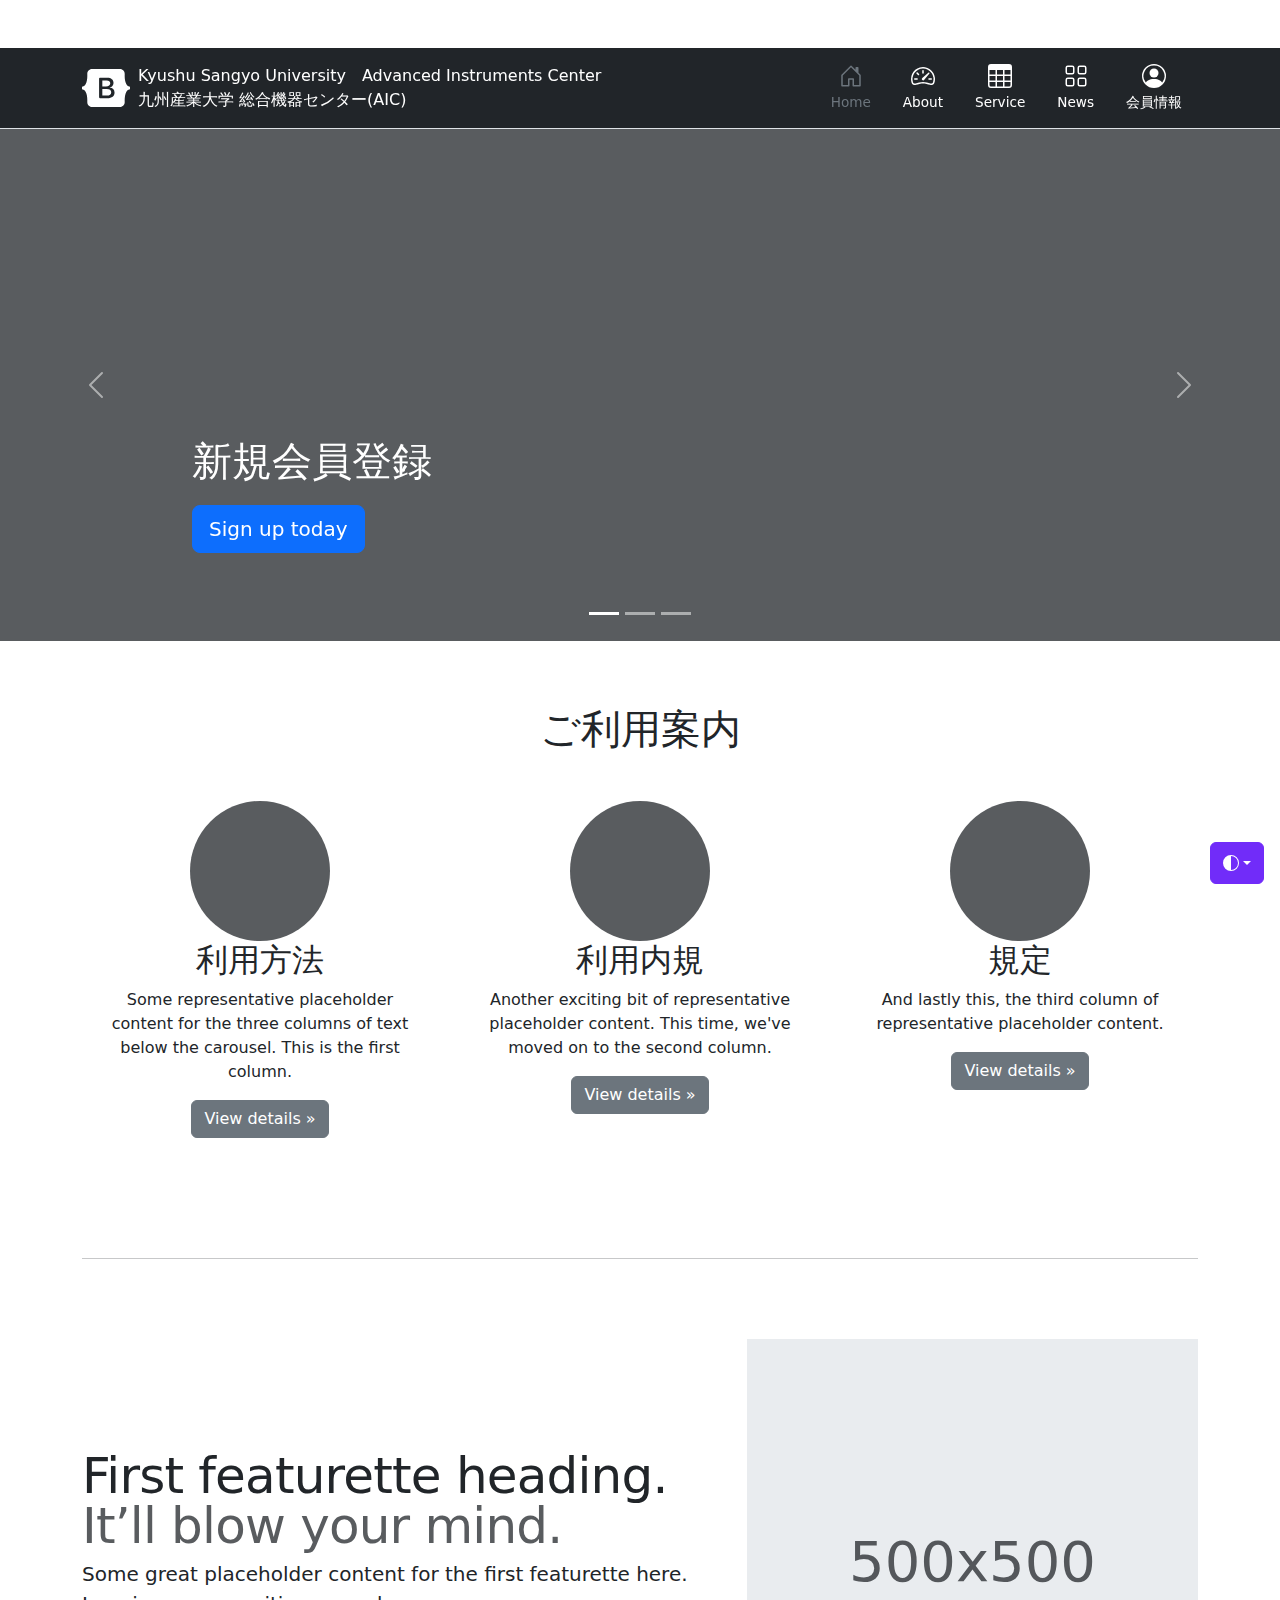
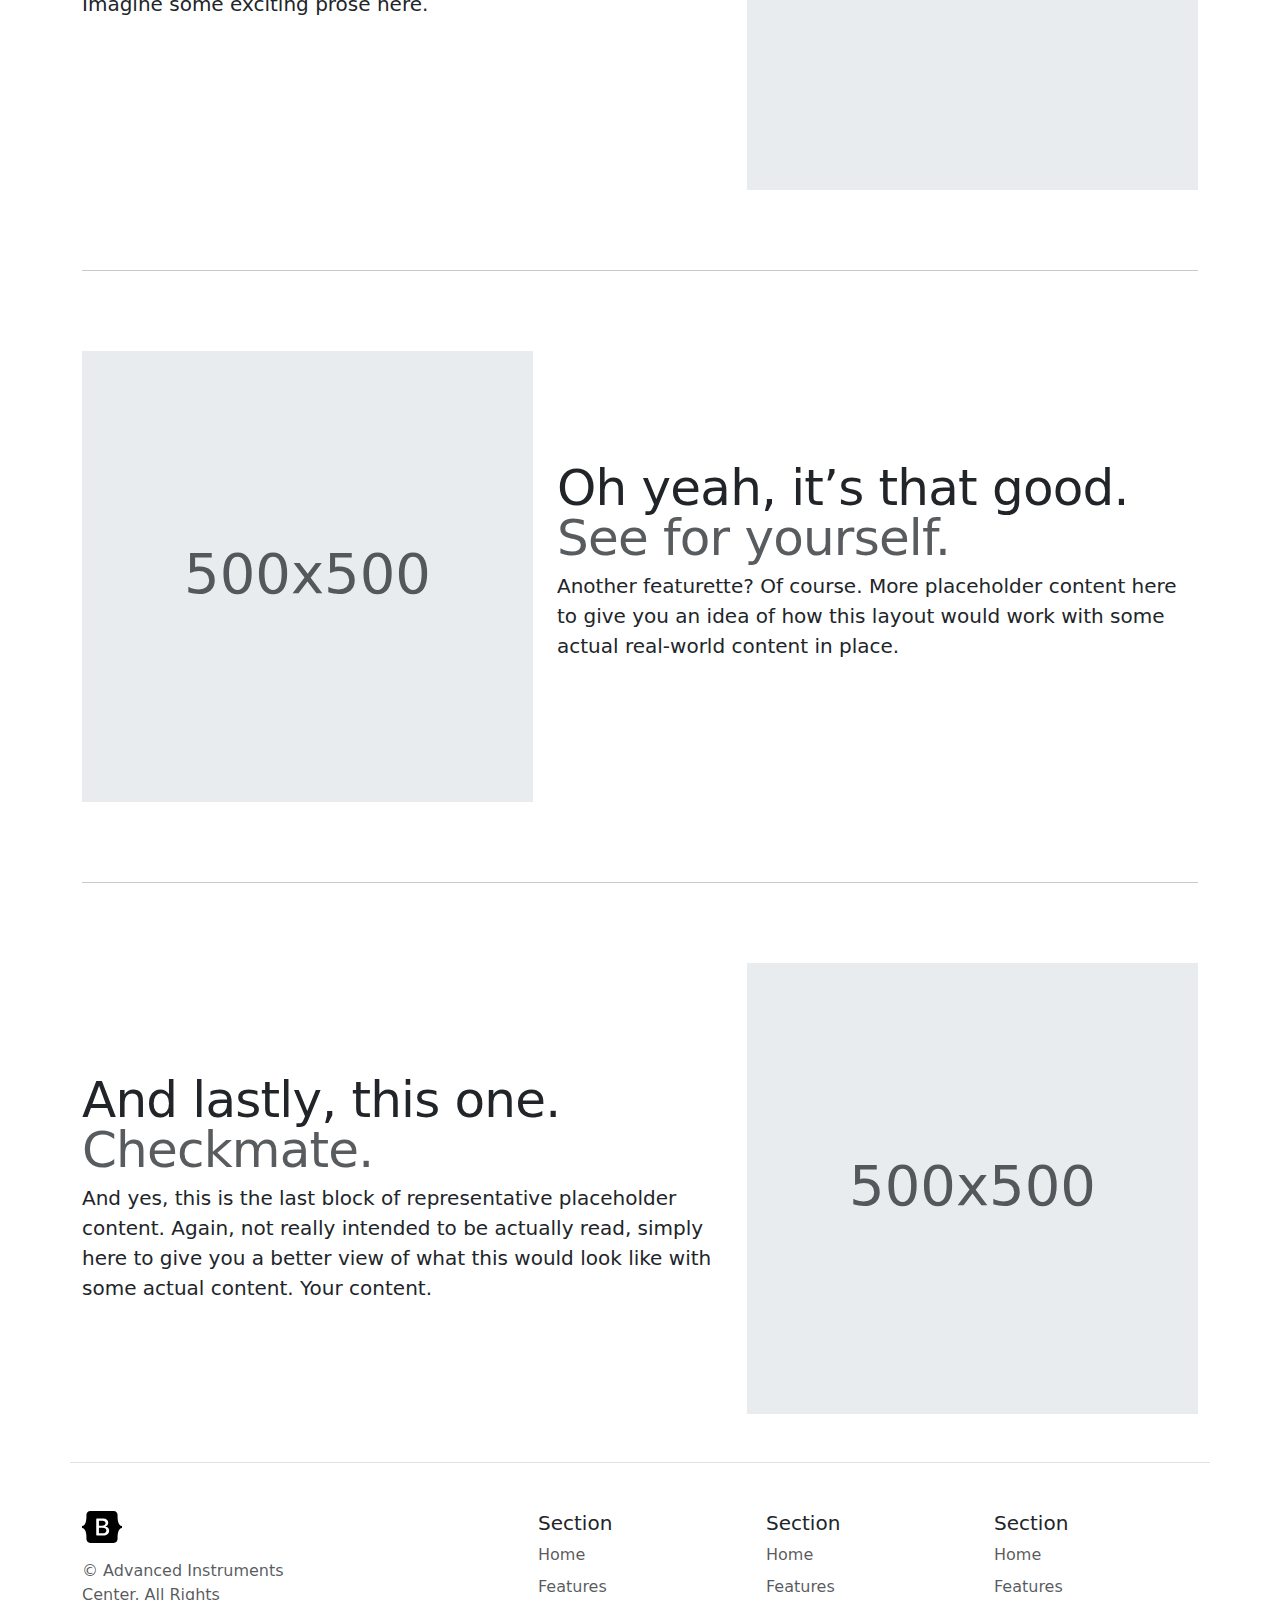
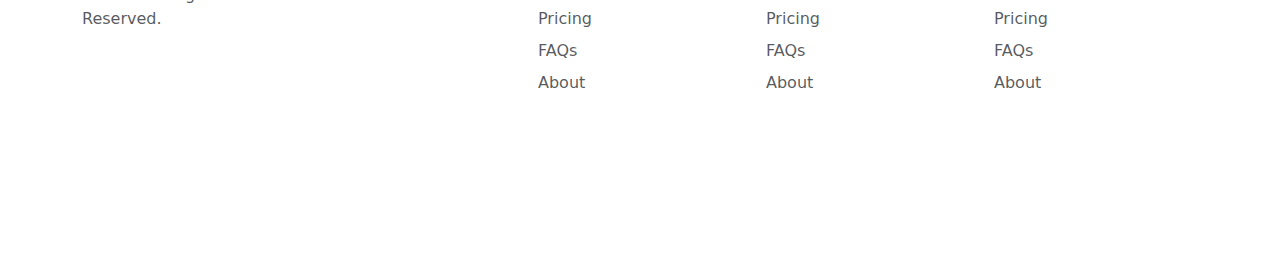
==== bootstrap-5.3.0-examples/src/index.html @ 9241e2fe "first upload" ====
<!doctype html>
<html lang="ja" data-bs-theme="auto">

<head>
  <script src="../assets/js/color-modes.js"></script>

  <meta charset="utf-8">
  <meta name="viewport" content="width=device-width, initial-scale=1">
  <meta name="description" content="">
  <meta name="author" content="Mark Otto, Jacob Thornton, and Bootstrap contributors">
  <meta name="generator" content="Hugo 0.112.5">
  <title>総合機器センター(AIC) RS v1.0</title>

  <link rel="canonical" href="https://getbootstrap.com/docs/5.3/examples/headers/">
  
  <link href="../assets/dist/css/bootstrap.min.css" rel="stylesheet">

  <style>
    .bd-placeholder-img {
      font-size: 1.125rem;
      text-anchor: middle;
      -webkit-user-select: none;
      -moz-user-select: none;
      user-select: none;
    }

    @media (min-width: 768px) {
      .bd-placeholder-img-lg {
        font-size: 3.5rem;
      }
    }

    .b-example-divider {
      width: 100%;
      height: 3rem;
      background-color: rgba(0, 0, 0, .1);
      border: solid rgba(0, 0, 0, .15);
      border-width: 1px 0;
      box-shadow: inset 0 .5em 1.5em rgba(0, 0, 0, .1), inset 0 .125em .5em rgba(0, 0, 0, .15);
    }

    .b-example-vr {
      flex-shrink: 0;
      width: 1.5rem;
      height: 100vh;
    }

    .bi {
      vertical-align: -.125em;
      fill: currentColor;
    }

    .nav-scroller {
      position: relative;
      z-index: 2;
      height: 2.75rem;
      overflow-y: hidden;
    }

    .nav-scroller .nav {
      display: flex;
      flex-wrap: nowrap;
      padding-bottom: 1rem;
      margin-top: -1px;
      overflow-x: auto;
      text-align: center;
      white-space: nowrap;
      -webkit-overflow-scrolling: touch;
    }

    .btn-bd-primary {
      --bd-violet-bg: #712cf9;
      --bd-violet-rgb: 112.520718, 44.062154, 249.437846;

      --bs-btn-font-weight: 600;
      --bs-btn-color: var(--bs-white);
      --bs-btn-bg: var(--bd-violet-bg);
      --bs-btn-border-color: var(--bd-violet-bg);
      --bs-btn-hover-color: var(--bs-white);
      --bs-btn-hover-bg: #6528e0;
      --bs-btn-hover-border-color: #6528e0;
      --bs-btn-focus-shadow-rgb: var(--bd-violet-rgb);
      --bs-btn-active-color: var(--bs-btn-hover-color);
      --bs-btn-active-bg: #5a23c8;
      --bs-btn-active-border-color: #5a23c8;
    }

    .bd-mode-toggle {
      z-index: 1500;
    }
  </style>


  <!-- Custom styles for this template -->
  <link href="headers.css" rel="stylesheet">
  <link href="carousel.css" rel="stylesheet">
</head>

<body class="d-flex flex-column h-100">
  <svg xmlns="http://www.w3.org/2000/svg" style="display: none;">
    <symbol id="check2" viewBox="0 0 16 16">
      <path
        d="M13.854 3.646a.5.5 0 0 1 0 .708l-7 7a.5.5 0 0 1-.708 0l-3.5-3.5a.5.5 0 1 1 .708-.708L6.5 10.293l6.646-6.647a.5.5 0 0 1 .708 0z" />
    </symbol>
    <symbol id="circle-half" viewBox="0 0 16 16">
      <path d="M8 15A7 7 0 1 0 8 1v14zm0 1A8 8 0 1 1 8 0a8 8 0 0 1 0 16z" />
    </symbol>
    <symbol id="moon-stars-fill" viewBox="0 0 16 16">
      <path
        d="M6 .278a.768.768 0 0 1 .08.858 7.208 7.208 0 0 0-.878 3.46c0 4.021 3.278 7.277 7.318 7.277.527 0 1.04-.055 1.533-.16a.787.787 0 0 1 .81.316.733.733 0 0 1-.031.893A8.349 8.349 0 0 1 8.344 16C3.734 16 0 12.286 0 7.71 0 4.266 2.114 1.312 5.124.06A.752.752 0 0 1 6 .278z" />
      <path
        d="M10.794 3.148a.217.217 0 0 1 .412 0l.387 1.162c.173.518.579.924 1.097 1.097l1.162.387a.217.217 0 0 1 0 .412l-1.162.387a1.734 1.734 0 0 0-1.097 1.097l-.387 1.162a.217.217 0 0 1-.412 0l-.387-1.162A1.734 1.734 0 0 0 9.31 6.593l-1.162-.387a.217.217 0 0 1 0-.412l1.162-.387a1.734 1.734 0 0 0 1.097-1.097l.387-1.162zM13.863.099a.145.145 0 0 1 .274 0l.258.774c.115.346.386.617.732.732l.774.258a.145.145 0 0 1 0 .274l-.774.258a1.156 1.156 0 0 0-.732.732l-.258.774a.145.145 0 0 1-.274 0l-.258-.774a1.156 1.156 0 0 0-.732-.732l-.774-.258a.145.145 0 0 1 0-.274l.774-.258c.346-.115.617-.386.732-.732L13.863.1z" />
    </symbol>
    <symbol id="sun-fill" viewBox="0 0 16 16">
      <path
        d="M8 12a4 4 0 1 0 0-8 4 4 0 0 0 0 8zM8 0a.5.5 0 0 1 .5.5v2a.5.5 0 0 1-1 0v-2A.5.5 0 0 1 8 0zm0 13a.5.5 0 0 1 .5.5v2a.5.5 0 0 1-1 0v-2A.5.5 0 0 1 8 13zm8-5a.5.5 0 0 1-.5.5h-2a.5.5 0 0 1 0-1h2a.5.5 0 0 1 .5.5zM3 8a.5.5 0 0 1-.5.5h-2a.5.5 0 0 1 0-1h2A.5.5 0 0 1 3 8zm10.657-5.657a.5.5 0 0 1 0 .707l-1.414 1.415a.5.5 0 1 1-.707-.708l1.414-1.414a.5.5 0 0 1 .707 0zm-9.193 9.193a.5.5 0 0 1 0 .707L3.05 13.657a.5.5 0 0 1-.707-.707l1.414-1.414a.5.5 0 0 1 .707 0zm9.193 2.121a.5.5 0 0 1-.707 0l-1.414-1.414a.5.5 0 0 1 .707-.707l1.414 1.414a.5.5 0 0 1 0 .707zM4.464 4.465a.5.5 0 0 1-.707 0L2.343 3.05a.5.5 0 1 1 .707-.707l1.414 1.414a.5.5 0 0 1 0 .708z" />
    </symbol>
  </svg>

  <div class="dropdown position-fixed bottom-0 end-0 mb-3 me-3 bd-mode-toggle">
    <button class="btn btn-bd-primary py-2 dropdown-toggle d-flex align-items-center" id="bd-theme" type="button"
      aria-expanded="false" data-bs-toggle="dropdown" aria-label="Toggle theme (auto)">
      <svg class="bi my-1 theme-icon-active" width="1em" height="1em">
        <use href="#circle-half"></use>
      </svg>
      <span class="visually-hidden" id="bd-theme-text">Toggle theme</span>
    </button>
    <ul class="dropdown-menu dropdown-menu-end shadow" aria-labelledby="bd-theme-text">
      <li>
        <button type="button" class="dropdown-item d-flex align-items-center" data-bs-theme-value="light"
          aria-pressed="false">
          <svg class="bi me-2 opacity-50 theme-icon" width="1em" height="1em">
            <use href="#sun-fill"></use>
          </svg>
          Light
          <svg class="bi ms-auto d-none" width="1em" height="1em">
            <use href="#check2"></use>
          </svg>
        </button>
      </li>
      <li>
        <button type="button" class="dropdown-item d-flex align-items-center" data-bs-theme-value="dark"
          aria-pressed="false">
          <svg class="bi me-2 opacity-50 theme-icon" width="1em" height="1em">
            <use href="#moon-stars-fill"></use>
          </svg>
          Dark
          <svg class="bi ms-auto d-none" width="1em" height="1em">
            <use href="#check2"></use>
          </svg>
        </button>
      </li>
      <li>
        <button type="button" class="dropdown-item d-flex align-items-center active" data-bs-theme-value="auto"
          aria-pressed="true">
          <svg class="bi me-2 opacity-50 theme-icon" width="1em" height="1em">
            <use href="#circle-half"></use>
          </svg>
          Auto
          <svg class="bi ms-auto d-none" width="1em" height="1em">
            <use href="#check2"></use>
          </svg>
        </button>
      </li>
    </ul>
  </div>


  <svg xmlns="http://www.w3.org/2000/svg" style="display: none;">
    <symbol id="bootstrap" viewBox="0 0 118 94">
      <title>Bootstrap</title>
      <path fill-rule="evenodd" clip-rule="evenodd"
        d="M24.509 0c-6.733 0-11.715 5.893-11.492 12.284.214 6.14-.064 14.092-2.066 20.577C8.943 39.365 5.547 43.485 0 44.014v5.972c5.547.529 8.943 4.649 10.951 11.153 2.002 6.485 2.28 14.437 2.066 20.577C12.794 88.106 17.776 94 24.51 94H93.5c6.733 0 11.714-5.893 11.491-12.284-.214-6.14.064-14.092 2.066-20.577 2.009-6.504 5.396-10.624 10.943-11.153v-5.972c-5.547-.529-8.934-4.649-10.943-11.153-2.002-6.484-2.28-14.437-2.066-20.577C105.214 5.894 100.233 0 93.5 0H24.508zM80 57.863C80 66.663 73.436 72 62.543 72H44a2 2 0 01-2-2V24a2 2 0 012-2h18.437c9.083 0 15.044 4.92 15.044 12.474 0 5.302-4.01 10.049-9.119 10.88v.277C75.317 46.394 80 51.21 80 57.863zM60.521 28.34H49.948v14.934h8.905c6.884 0 10.68-2.772 10.68-7.727 0-4.643-3.264-7.207-9.012-7.207zM49.948 49.2v16.458H60.91c7.167 0 10.964-2.876 10.964-8.281 0-5.406-3.903-8.178-11.425-8.178H49.948z">
      </path>
    </symbol>
    <symbol id="home" viewBox="0 0 16 16">
      <path
        d="M8.354 1.146a.5.5 0 0 0-.708 0l-6 6A.5.5 0 0 0 1.5 7.5v7a.5.5 0 0 0 .5.5h4.5a.5.5 0 0 0 .5-.5v-4h2v4a.5.5 0 0 0 .5.5H14a.5.5 0 0 0 .5-.5v-7a.5.5 0 0 0-.146-.354L13 5.793V2.5a.5.5 0 0 0-.5-.5h-1a.5.5 0 0 0-.5.5v1.293L8.354 1.146zM2.5 14V7.707l5.5-5.5 5.5 5.5V14H10v-4a.5.5 0 0 0-.5-.5h-3a.5.5 0 0 0-.5.5v4H2.5z" />
    </symbol>
    <symbol id="speedometer2" viewBox="0 0 16 16">
      <path
        d="M8 4a.5.5 0 0 1 .5.5V6a.5.5 0 0 1-1 0V4.5A.5.5 0 0 1 8 4zM3.732 5.732a.5.5 0 0 1 .707 0l.915.914a.5.5 0 1 1-.708.708l-.914-.915a.5.5 0 0 1 0-.707zM2 10a.5.5 0 0 1 .5-.5h1.586a.5.5 0 0 1 0 1H2.5A.5.5 0 0 1 2 10zm9.5 0a.5.5 0 0 1 .5-.5h1.5a.5.5 0 0 1 0 1H12a.5.5 0 0 1-.5-.5zm.754-4.246a.389.389 0 0 0-.527-.02L7.547 9.31a.91.91 0 1 0 1.302 1.258l3.434-4.297a.389.389 0 0 0-.029-.518z" />
      <path fill-rule="evenodd"
        d="M0 10a8 8 0 1 1 15.547 2.661c-.442 1.253-1.845 1.602-2.932 1.25C11.309 13.488 9.475 13 8 13c-1.474 0-3.31.488-4.615.911-1.087.352-2.49.003-2.932-1.25A7.988 7.988 0 0 1 0 10zm8-7a7 7 0 0 0-6.603 9.329c.203.575.923.876 1.68.63C4.397 12.533 6.358 12 8 12s3.604.532 4.923.96c.757.245 1.477-.056 1.68-.631A7 7 0 0 0 8 3z" />
    </symbol>
    <symbol id="table" viewBox="0 0 16 16">
      <path
        d="M0 2a2 2 0 0 1 2-2h12a2 2 0 0 1 2 2v12a2 2 0 0 1-2 2H2a2 2 0 0 1-2-2V2zm15 2h-4v3h4V4zm0 4h-4v3h4V8zm0 4h-4v3h3a1 1 0 0 0 1-1v-2zm-5 3v-3H6v3h4zm-5 0v-3H1v2a1 1 0 0 0 1 1h3zm-4-4h4V8H1v3zm0-4h4V4H1v3zm5-3v3h4V4H6zm4 4H6v3h4V8z" />
    </symbol>
    <symbol id="people-circle" viewBox="0 0 16 16">
      <path d="M11 6a3 3 0 1 1-6 0 3 3 0 0 1 6 0z" />
      <path fill-rule="evenodd"
        d="M0 8a8 8 0 1 1 16 0A8 8 0 0 1 0 8zm8-7a7 7 0 0 0-5.468 11.37C3.242 11.226 4.805 10 8 10s4.757 1.225 5.468 2.37A7 7 0 0 0 8 1z" />
    </symbol>
    <symbol id="grid" viewBox="0 0 16 16">
      <path
        d="M1 2.5A1.5 1.5 0 0 1 2.5 1h3A1.5 1.5 0 0 1 7 2.5v3A1.5 1.5 0 0 1 5.5 7h-3A1.5 1.5 0 0 1 1 5.5v-3zM2.5 2a.5.5 0 0 0-.5.5v3a.5.5 0 0 0 .5.5h3a.5.5 0 0 0 .5-.5v-3a.5.5 0 0 0-.5-.5h-3zm6.5.5A1.5 1.5 0 0 1 10.5 1h3A1.5 1.5 0 0 1 15 2.5v3A1.5 1.5 0 0 1 13.5 7h-3A1.5 1.5 0 0 1 9 5.5v-3zm1.5-.5a.5.5 0 0 0-.5.5v3a.5.5 0 0 0 .5.5h3a.5.5 0 0 0 .5-.5v-3a.5.5 0 0 0-.5-.5h-3zM1 10.5A1.5 1.5 0 0 1 2.5 9h3A1.5 1.5 0 0 1 7 10.5v3A1.5 1.5 0 0 1 5.5 15h-3A1.5 1.5 0 0 1 1 13.5v-3zm1.5-.5a.5.5 0 0 0-.5.5v3a.5.5 0 0 0 .5.5h3a.5.5 0 0 0 .5-.5v-3a.5.5 0 0 0-.5-.5h-3zm6.5.5A1.5 1.5 0 0 1 10.5 9h3a1.5 1.5 0 0 1 1.5 1.5v3a1.5 1.5 0 0 1-1.5 1.5h-3A1.5 1.5 0 0 1 9 13.5v-3zm1.5-.5a.5.5 0 0 0-.5.5v3a.5.5 0 0 0 .5.5h3a.5.5 0 0 0 .5-.5v-3a.5.5 0 0 0-.5-.5h-3z" />
    </symbol>

    <!--Main-->
    <symbol id="check2" viewBox="0 0 16 16">
      <path
        d="M13.854 3.646a.5.5 0 0 1 0 .708l-7 7a.5.5 0 0 1-.708 0l-3.5-3.5a.5.5 0 1 1 .708-.708L6.5 10.293l6.646-6.647a.5.5 0 0 1 .708 0z" />
    </symbol>
    <symbol id="circle-half" viewBox="0 0 16 16">
      <path d="M8 15A7 7 0 1 0 8 1v14zm0 1A8 8 0 1 1 8 0a8 8 0 0 1 0 16z" />
    </symbol>
    <symbol id="moon-stars-fill" viewBox="0 0 16 16">
      <path
        d="M6 .278a.768.768 0 0 1 .08.858 7.208 7.208 0 0 0-.878 3.46c0 4.021 3.278 7.277 7.318 7.277.527 0 1.04-.055 1.533-.16a.787.787 0 0 1 .81.316.733.733 0 0 1-.031.893A8.349 8.349 0 0 1 8.344 16C3.734 16 0 12.286 0 7.71 0 4.266 2.114 1.312 5.124.06A.752.752 0 0 1 6 .278z" />
      <path
        d="M10.794 3.148a.217.217 0 0 1 .412 0l.387 1.162c.173.518.579.924 1.097 1.097l1.162.387a.217.217 0 0 1 0 .412l-1.162.387a1.734 1.734 0 0 0-1.097 1.097l-.387 1.162a.217.217 0 0 1-.412 0l-.387-1.162A1.734 1.734 0 0 0 9.31 6.593l-1.162-.387a.217.217 0 0 1 0-.412l1.162-.387a1.734 1.734 0 0 0 1.097-1.097l.387-1.162zM13.863.099a.145.145 0 0 1 .274 0l.258.774c.115.346.386.617.732.732l.774.258a.145.145 0 0 1 0 .274l-.774.258a1.156 1.156 0 0 0-.732.732l-.258.774a.145.145 0 0 1-.274 0l-.258-.774a1.156 1.156 0 0 0-.732-.732l-.774-.258a.145.145 0 0 1 0-.274l.774-.258c.346-.115.617-.386.732-.732L13.863.1z" />
    </symbol>
    <symbol id="sun-fill" viewBox="0 0 16 16">
      <path
        d="M8 12a4 4 0 1 0 0-8 4 4 0 0 0 0 8zM8 0a.5.5 0 0 1 .5.5v2a.5.5 0 0 1-1 0v-2A.5.5 0 0 1 8 0zm0 13a.5.5 0 0 1 .5.5v2a.5.5 0 0 1-1 0v-2A.5.5 0 0 1 8 13zm8-5a.5.5 0 0 1-.5.5h-2a.5.5 0 0 1 0-1h2a.5.5 0 0 1 .5.5zM3 8a.5.5 0 0 1-.5.5h-2a.5.5 0 0 1 0-1h2A.5.5 0 0 1 3 8zm10.657-5.657a.5.5 0 0 1 0 .707l-1.414 1.415a.5.5 0 1 1-.707-.708l1.414-1.414a.5.5 0 0 1 .707 0zm-9.193 9.193a.5.5 0 0 1 0 .707L3.05 13.657a.5.5 0 0 1-.707-.707l1.414-1.414a.5.5 0 0 1 .707 0zm9.193 2.121a.5.5 0 0 1-.707 0l-1.414-1.414a.5.5 0 0 1 .707-.707l1.414 1.414a.5.5 0 0 1 0 .707zM4.464 4.465a.5.5 0 0 1-.707 0L2.343 3.05a.5.5 0 1 1 .707-.707l1.414 1.414a.5.5 0 0 1 0 .708z" />
    </symbol>
  </svg>

  <main>
    <header class="sticky-top">
      <div class="px-3 py-2 text-bg-dark border-bottom">
        <div class="container">
          <div class="d-flex flex-wrap align-items-center justify-content-center justify-content-lg-start sticky-top">
            <a href="/" class="d-flex align-items-center my-2 my-lg-0 me-lg-auto text-white text-decoration-none">
              <svg class="bi me-2" width="48" height="40" role="img" aria-label="Bootstrap">
                <use xlink:href="#bootstrap" />
              </svg>
              Kyushu Sangyo University　Advanced Instruments Center<br>
              九州産業大学 総合機器センター(AIC)
            </a>

            <ul class="nav col-12 col-lg-auto my-2 justify-content-center my-md-0 text-small">
              <li>
                <a href="index.html" class="nav-link text-secondary">
                  <svg class="bi d-block mx-auto mb-1" width="24" height="24">
                    <use xlink:href="#home" />
                  </svg>
                  Home
                </a>
              </li>
              <li>
                <a href="about.html" class="nav-link text-white">
                  <svg class="bi d-block mx-auto mb-1" width="24" height="24">
                    <use xlink:href="#speedometer2" />
                  </svg>
                  About
                </a>
              </li>
              <li>
                <a href="service.html" class="nav-link text-white">
                  <svg class="bi d-block mx-auto mb-1" width="24" height="24">
                    <use xlink:href="#table" />
                  </svg>
                  Service
                </a>
              </li>
              <li>
                <a href="#" class="nav-link text-white">
                  <svg class="bi d-block mx-auto mb-1" width="24" height="24">
                    <use xlink:href="#grid" />
                  </svg>
                  News
                </a>
              </li>
              <li>
                <a href="signin.html" class="nav-link text-white">
                  <svg class="bi d-block mx-auto mb-1" width="24" height="24">
                    <use xlink:href="#people-circle" />
                  </svg>
                  会員情報
                </a>
              </li>
            </ul>
          </div>
        </div>
      </div>
    </header>


    <div id="myCarousel" class="carousel slide mb-6" data-bs-ride="carousel" data-bs-theme="light">
      <div class="carousel-indicators">
        <button type="button" data-bs-target="#myCarousel" data-bs-slide-to="0" class="active" aria-current="true"
          aria-label="Slide 1"></button>
        <button type="button" data-bs-target="#myCarousel" data-bs-slide-to="1" aria-label="Slide 2"></button>
        <button type="button" data-bs-target="#myCarousel" data-bs-slide-to="2" aria-label="Slide 3"></button>
      </div>
      <div class="carousel-inner">
        <div class="carousel-item active">
          <svg class="bd-placeholder-img" width="100%" height="100%" xmlns="http://www.w3.org/2000/svg"
            aria-hidden="true" preserveAspectRatio="xMidYMid slice" focusable="false">
            <rect width="100%" height="100%" fill="var(--bs-secondary-color)" />
          </svg>
          <div class="container">
            <div class="carousel-caption text-start">
              <h1>新規会員登録</h1>
              <p class="opacity-75"></p>
              <p><a class="btn btn-lg btn-primary" href="signup.html">Sign up today</a></p>
            </div>
          </div>
        </div>
        <div class="carousel-item">
          <svg class="bd-placeholder-img" width="100%" height="100%" xmlns="http://www.w3.org/2000/svg"
            aria-hidden="true" preserveAspectRatio="xMidYMid slice" focusable="false">
            <rect width="100%" height="100%" fill="var(--bs-secondary-color)" />
          </svg>
          <div class="container">
            <div class="carousel-caption">
              <h1>機器使用料金表</h1>
              <p>Some representative placeholder content for the second slide of the carousel.</p>
              <p><a class="btn btn-lg btn-primary" href="#">Learn more</a></p>
            </div>
          </div>
        </div>
        <div class="carousel-item">
          <svg class="bd-placeholder-img" width="100%" height="100%" xmlns="http://www.w3.org/2000/svg"
            aria-hidden="true" preserveAspectRatio="xMidYMid slice" focusable="false">
            <rect width="100%" height="100%" fill="var(--bs-secondary-color)" />
          </svg>
          <div class="container">
            <div class="carousel-caption text-end">
              <h1>One more for good measure.</h1>
              <p>Some representative placeholder content for the third slide of this carousel.</p>
              <p><a class="btn btn-lg btn-primary" href="#">Browse gallery</a></p>
            </div>
          </div>
        </div>
      </div>
      <button class="carousel-control-prev" type="button" data-bs-target="#myCarousel" data-bs-slide="prev">
        <span class="carousel-control-prev-icon" aria-hidden="true"></span>
        <span class="visually-hidden">Previous</span>
      </button>
      <button class="carousel-control-next" type="button" data-bs-target="#myCarousel" data-bs-slide="next">
        <span class="carousel-control-next-icon" aria-hidden="true"></span>
        <span class="visually-hidden">Next</span>
      </button>
    </div>


    <!-- Marketing messaging and featurettes
  ================================================== -->
    <!-- Wrap the rest of the page in another container to center all the content. -->

    <div class="container marketing">

      <!-- Three columns of text below the carousel -->
      <div class="row">
        <h1 class="text-center mb-5">ご利用案内</h1>
        <div class="col-lg-4">
          <svg class="bd-placeholder-img rounded-circle" width="140" height="140" xmlns="http://www.w3.org/2000/svg"
            role="img" aria-label="Placeholder" preserveAspectRatio="xMidYMid slice" focusable="false">
            <title>Placeholder</title>
            <rect width="100%" height="100%" fill="var(--bs-secondary-color)" />
          </svg>
          <h2 class="fw-normal">利用方法</h2>
          <p>Some representative placeholder content for the three columns of text below the carousel. This is the first
            column.</p>
          <p><a class="btn btn-secondary" href="#">View details &raquo;</a></p>
        </div><!-- /.col-lg-4 -->
        <div class="col-lg-4">
          <svg class="bd-placeholder-img rounded-circle" width="140" height="140" xmlns="http://www.w3.org/2000/svg"
            role="img" aria-label="Placeholder" preserveAspectRatio="xMidYMid slice" focusable="false">
            <title>Placeholder</title>
            <rect width="100%" height="100%" fill="var(--bs-secondary-color)" />
          </svg>
          <h2 class="fw-normal">利用内規</h2>
          <p>Another exciting bit of representative placeholder content. This time, we've moved on to the second column.
          </p>
          <p><a class="btn btn-secondary" href="#">View details &raquo;</a></p>
        </div><!-- /.col-lg-4 -->
        <div class="col-lg-4">
          <svg class="bd-placeholder-img rounded-circle" width="140" height="140" xmlns="http://www.w3.org/2000/svg"
            role="img" aria-label="Placeholder" preserveAspectRatio="xMidYMid slice" focusable="false">
            <title>Placeholder</title>
            <rect width="100%" height="100%" fill="var(--bs-secondary-color)" />
          </svg>
          <h2 class="fw-normal">規定</h2>
          <p>And lastly this, the third column of representative placeholder content.</p>
          <p><a class="btn btn-secondary" href="#">View details &raquo;</a></p>
        </div><!-- /.col-lg-4 -->
      </div><!-- /.row -->


      <!-- START THE FEATURETTES -->

      <hr class="featurette-divider">

      <div class="row featurette">
        <div class="col-md-7">
          <h2 class="featurette-heading fw-normal lh-1">First featurette heading. <span
              class="text-body-secondary">It’ll blow your mind.</span></h2>
          <p class="lead">Some great placeholder content for the first featurette here. Imagine some exciting prose
            here.</p>
        </div>
        <div class="col-md-5">
          <svg class="bd-placeholder-img bd-placeholder-img-lg featurette-image img-fluid mx-auto" width="500"
            height="500" xmlns="http://www.w3.org/2000/svg" role="img" aria-label="Placeholder: 500x500"
            preserveAspectRatio="xMidYMid slice" focusable="false">
            <title>Placeholder</title>
            <rect width="100%" height="100%" fill="var(--bs-secondary-bg)" /><text x="50%" y="50%"
              fill="var(--bs-secondary-color)" dy=".3em">500x500</text>
          </svg>
        </div>
      </div>

      <hr class="featurette-divider">

      <div class="row featurette">
        <div class="col-md-7 order-md-2">
          <h2 class="featurette-heading fw-normal lh-1">Oh yeah, it’s that good. <span class="text-body-secondary">See
              for yourself.</span></h2>
          <p class="lead">Another featurette? Of course. More placeholder content here to give you an idea of how this
            layout would work with some actual real-world content in place.</p>
        </div>
        <div class="col-md-5 order-md-1">
          <svg class="bd-placeholder-img bd-placeholder-img-lg featurette-image img-fluid mx-auto" width="500"
            height="500" xmlns="http://www.w3.org/2000/svg" role="img" aria-label="Placeholder: 500x500"
            preserveAspectRatio="xMidYMid slice" focusable="false">
            <title>Placeholder</title>
            <rect width="100%" height="100%" fill="var(--bs-secondary-bg)" /><text x="50%" y="50%"
              fill="var(--bs-secondary-color)" dy=".3em">500x500</text>
          </svg>
        </div>
      </div>

      <hr class="featurette-divider">

      <div class="row featurette">
        <div class="col-md-7">
          <h2 class="featurette-heading fw-normal lh-1">And lastly, this one. <span
              class="text-body-secondary">Checkmate.</span></h2>
          <p class="lead">And yes, this is the last block of representative placeholder content. Again, not really
            intended to be actually read, simply here to give you a better view of what this would look like with some
            actual content. Your content.</p>
        </div>
        <div class="col-md-5">
          <svg class="bd-placeholder-img bd-placeholder-img-lg featurette-image img-fluid mx-auto" width="500"
            height="500" xmlns="http://www.w3.org/2000/svg" role="img" aria-label="Placeholder: 500x500"
            preserveAspectRatio="xMidYMid slice" focusable="false">
            <title>Placeholder</title>
            <rect width="100%" height="100%" fill="var(--bs-secondary-bg)" /><text x="50%" y="50%"
              fill="var(--bs-secondary-color)" dy=".3em">500x500</text>
          </svg>
        </div>
      </div>

      <!--<hr class="featurette-divider">-->

      <!-- /END THE FEATURETTES -->

    </div><!-- /.container -->

    
  </main>

  <div class="container">
    <footer class="row row-cols-1 row-cols-sm-2 row-cols-md-5 py-5 my-5 border-top">
      <div class="col mb-3">
        <a href="/" class="d-flex align-items-center mb-3 link-body-emphasis text-decoration-none">
          <svg class="bi me-2" width="40" height="32">
            <use xlink:href="#bootstrap" />
          </svg>
        </a>
        <p class="text-body-secondary">&copy; Advanced Instruments Center. All Rights Reserved.</p>
      </div>

      <div class="col mb-3">

      </div>

      <div class="col mb-3">
        <h5>Section</h5>
        <ul class="nav flex-column">
          <li class="nav-item mb-2"><a href="#" class="nav-link p-0 text-body-secondary">Home</a></li>
          <li class="nav-item mb-2"><a href="#" class="nav-link p-0 text-body-secondary">Features</a></li>
          <li class="nav-item mb-2"><a href="#" class="nav-link p-0 text-body-secondary">Pricing</a></li>
          <li class="nav-item mb-2"><a href="#" class="nav-link p-0 text-body-secondary">FAQs</a></li>
          <li class="nav-item mb-2"><a href="#" class="nav-link p-0 text-body-secondary">About</a></li>
        </ul>
      </div>

      <div class="col mb-3">
        <h5>Section</h5>
        <ul class="nav flex-column">
          <li class="nav-item mb-2"><a href="#" class="nav-link p-0 text-body-secondary">Home</a></li>
          <li class="nav-item mb-2"><a href="#" class="nav-link p-0 text-body-secondary">Features</a></li>
          <li class="nav-item mb-2"><a href="#" class="nav-link p-0 text-body-secondary">Pricing</a></li>
          <li class="nav-item mb-2"><a href="#" class="nav-link p-0 text-body-secondary">FAQs</a></li>
          <li class="nav-item mb-2"><a href="#" class="nav-link p-0 text-body-secondary">About</a></li>
        </ul>
      </div>

      <div class="col mb-3">
        <h5>Section</h5>
        <ul class="nav flex-column">
          <li class="nav-item mb-2"><a href="#" class="nav-link p-0 text-body-secondary">Home</a></li>
          <li class="nav-item mb-2"><a href="#" class="nav-link p-0 text-body-secondary">Features</a></li>
          <li class="nav-item mb-2"><a href="#" class="nav-link p-0 text-body-secondary">Pricing</a></li>
          <li class="nav-item mb-2"><a href="#" class="nav-link p-0 text-body-secondary">FAQs</a></li>
          <li class="nav-item mb-2"><a href="#" class="nav-link p-0 text-body-secondary">About</a></li>
        </ul>
      </div>
    </footer>
  </div>
  <script src="../assets/dist/js/bootstrap.bundle.min.js"></script>

</body>

</html>
---- bootstrap-5.3.0-examples/src/headers.css ----
.form-control-dark {
  border-color: var(--bs-gray);
}
.form-control-dark:focus {
  border-color: #fff;
  box-shadow: 0 0 0 .25rem rgba(255, 255, 255, .25);
}

.text-small {
  font-size: 85%;
}

.dropdown-toggle:not(:focus) {
  outline: 0;
}
---- bootstrap-5.3.0-examples/src/carousel.css ----
/* GLOBAL STYLES
-------------------------------------------------- */
/* Padding below the footer and lighter body text */

body {
  padding-top: 3rem;
  padding-bottom: 3rem;
  color: rgb(var(--bs-tertiary-color-rgb));
}


/* CUSTOMIZE THE CAROUSEL
-------------------------------------------------- */

/* Carousel base class */
.carousel {
  margin-bottom: 4rem;
}
/* Since positioning the image, we need to help out the caption */
.carousel-caption {
  bottom: 3rem;
  z-index: 10;
}

/* Declare heights because of positioning of img element */
.carousel-item {
  height: 32rem;
}


/* MARKETING CONTENT
-------------------------------------------------- */

/* Center align the text within the three columns below the carousel */
.marketing .col-lg-4 {
  margin-bottom: 1.5rem;
  text-align: center;
}
/* rtl:begin:ignore */
.marketing .col-lg-4 p {
  margin-right: .75rem;
  margin-left: .75rem;
}
/* rtl:end:ignore */


/* Featurettes
------------------------- */

.featurette-divider {
  margin: 5rem 0; /* Space out the Bootstrap <hr> more */
}

/* Thin out the marketing headings */
/* rtl:begin:remove */
.featurette-heading {
  letter-spacing: -.05rem;
}

/* rtl:end:remove */

/* RESPONSIVE CSS
-------------------------------------------------- */

@media (min-width: 40em) {
  /* Bump up size of carousel content */
  .carousel-caption p {
    margin-bottom: 1.25rem;
    font-size: 1.25rem;
    line-height: 1.4;
  }

  .featurette-heading {
    font-size: 50px;
  }
}

@media (min-width: 62em) {
  .featurette-heading {
    margin-top: 7rem;
  }
}
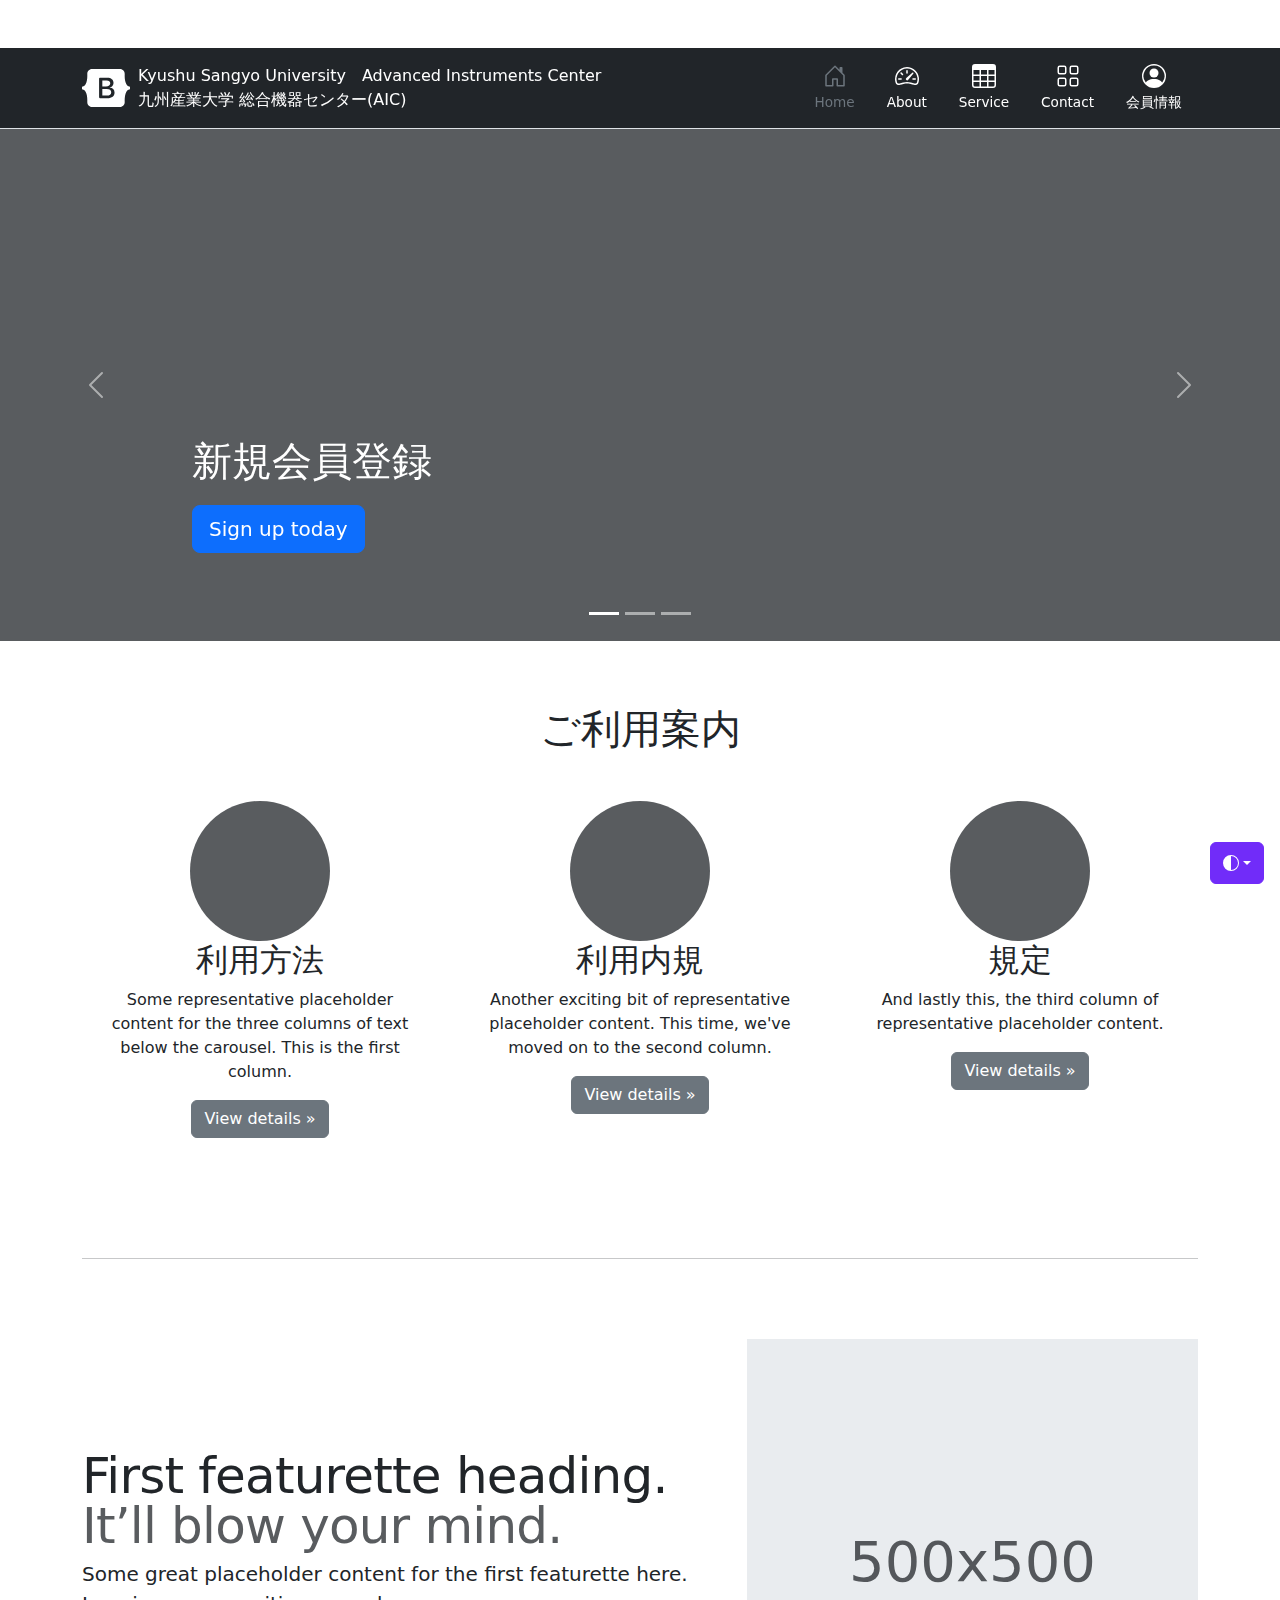
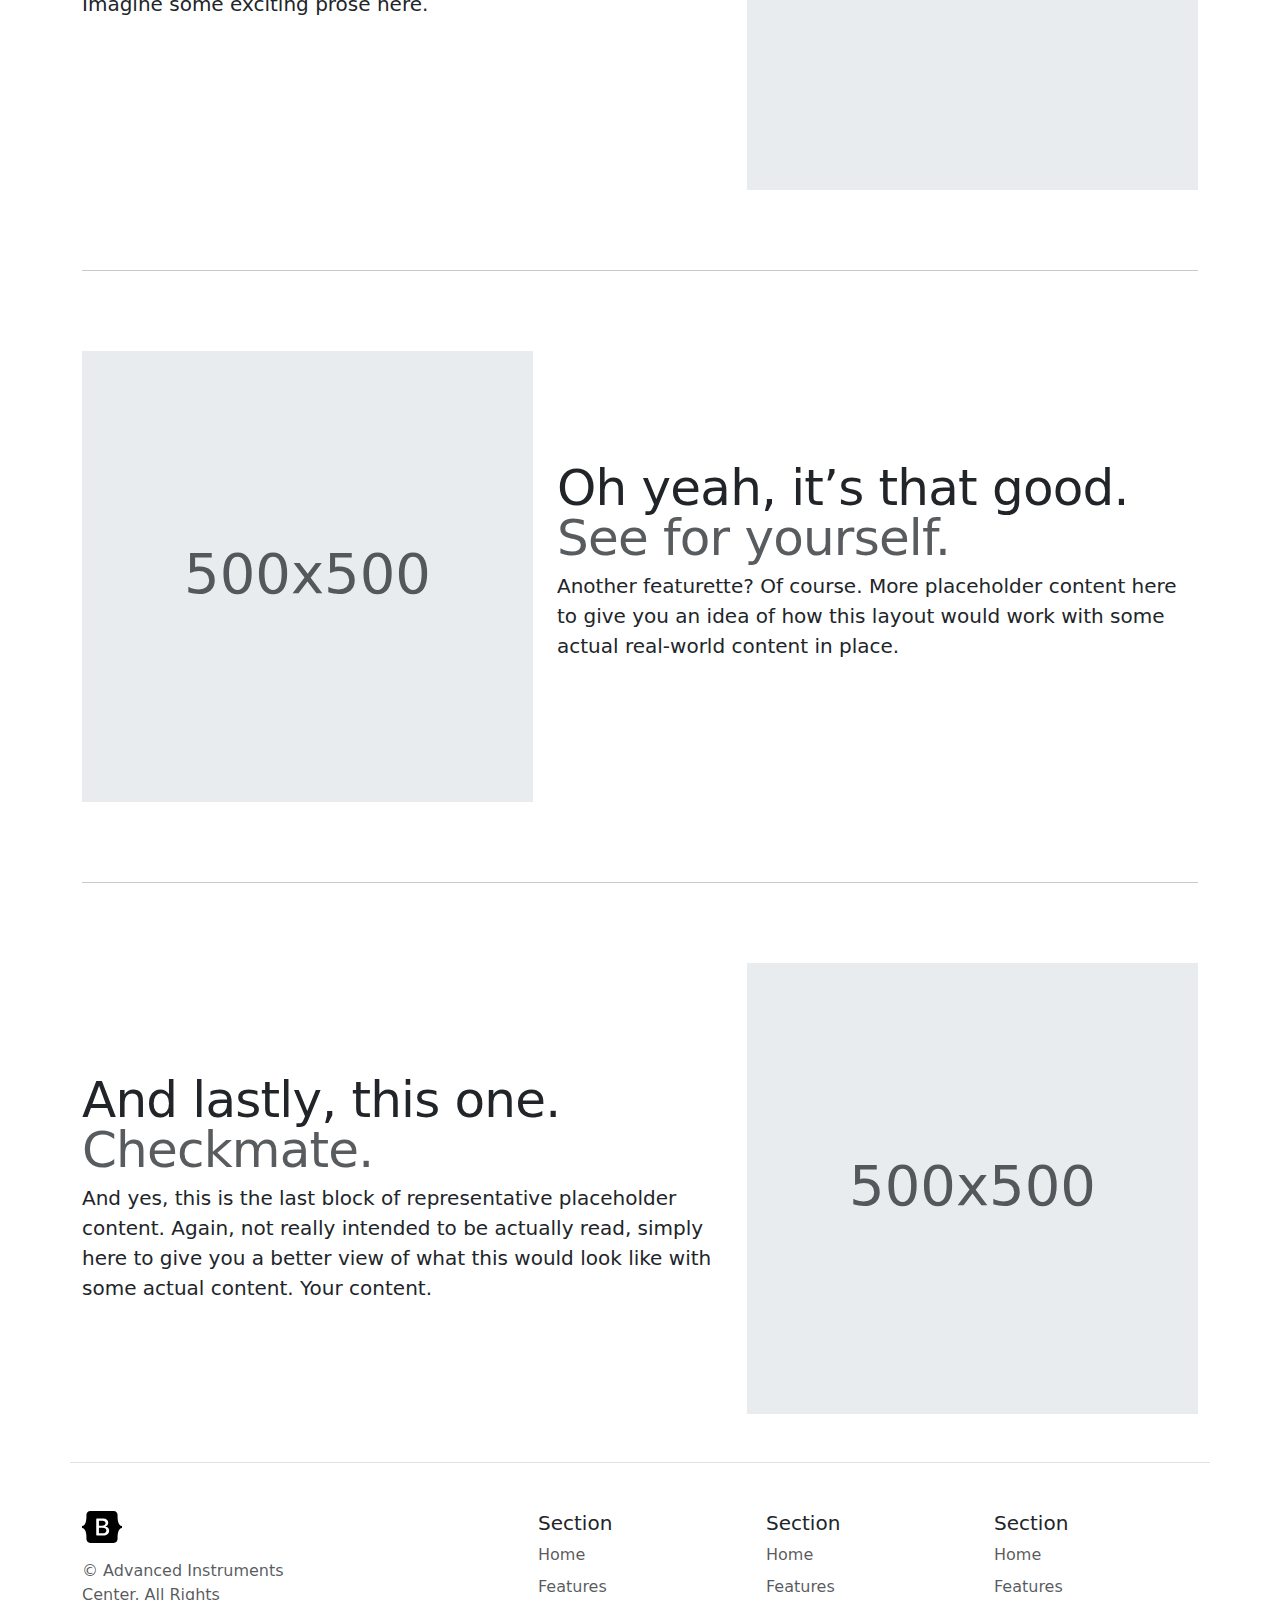
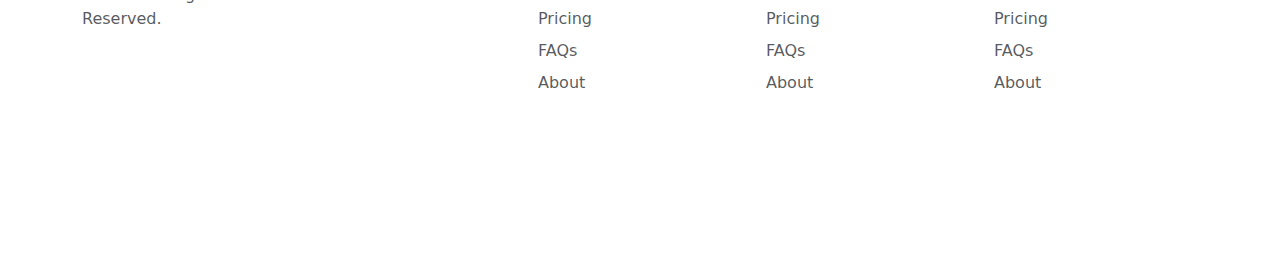
==== commit 93738fab: "Update index.html" ====
--- a/bootstrap-5.3.0-examples/src/index.html
+++ b/bootstrap-5.3.0-examples/src/index.html
@@ -222,7 +222,7 @@
       <div class="px-3 py-2 text-bg-dark border-bottom">
         <div class="container">
           <div class="d-flex flex-wrap align-items-center justify-content-center justify-content-lg-start sticky-top">
-            <a href="/" class="d-flex align-items-center my-2 my-lg-0 me-lg-auto text-white text-decoration-none">
+            <a href="index.html" class="d-flex align-items-center my-2 my-lg-0 me-lg-auto text-white text-decoration-none">
               <svg class="bi me-2" width="48" height="40" role="img" aria-label="Bootstrap">
                 <use xlink:href="#bootstrap" />
               </svg>
@@ -256,13 +256,13 @@
                 </a>
               </li>
               <li>
-                <a href="#" class="nav-link text-white">
-                  <svg class="bi d-block mx-auto mb-1" width="24" height="24">
-                    <use xlink:href="#grid" />
-                  </svg>
-                  News
+                <a href="contact.html" class="nav-link text-white">
+                    <svg class="bi d-block mx-auto mb-1" width="24" height="24">
+                        <use xlink:href="#grid" />
+                    </svg>
+                    Contact
                 </a>
-              </li>
+            </li>
               <li>
                 <a href="signin.html" class="nav-link text-white">
                   <svg class="bi d-block mx-auto mb-1" width="24" height="24">
@@ -506,4 +506,4 @@
 
 </body>
 
-</html>+</html>
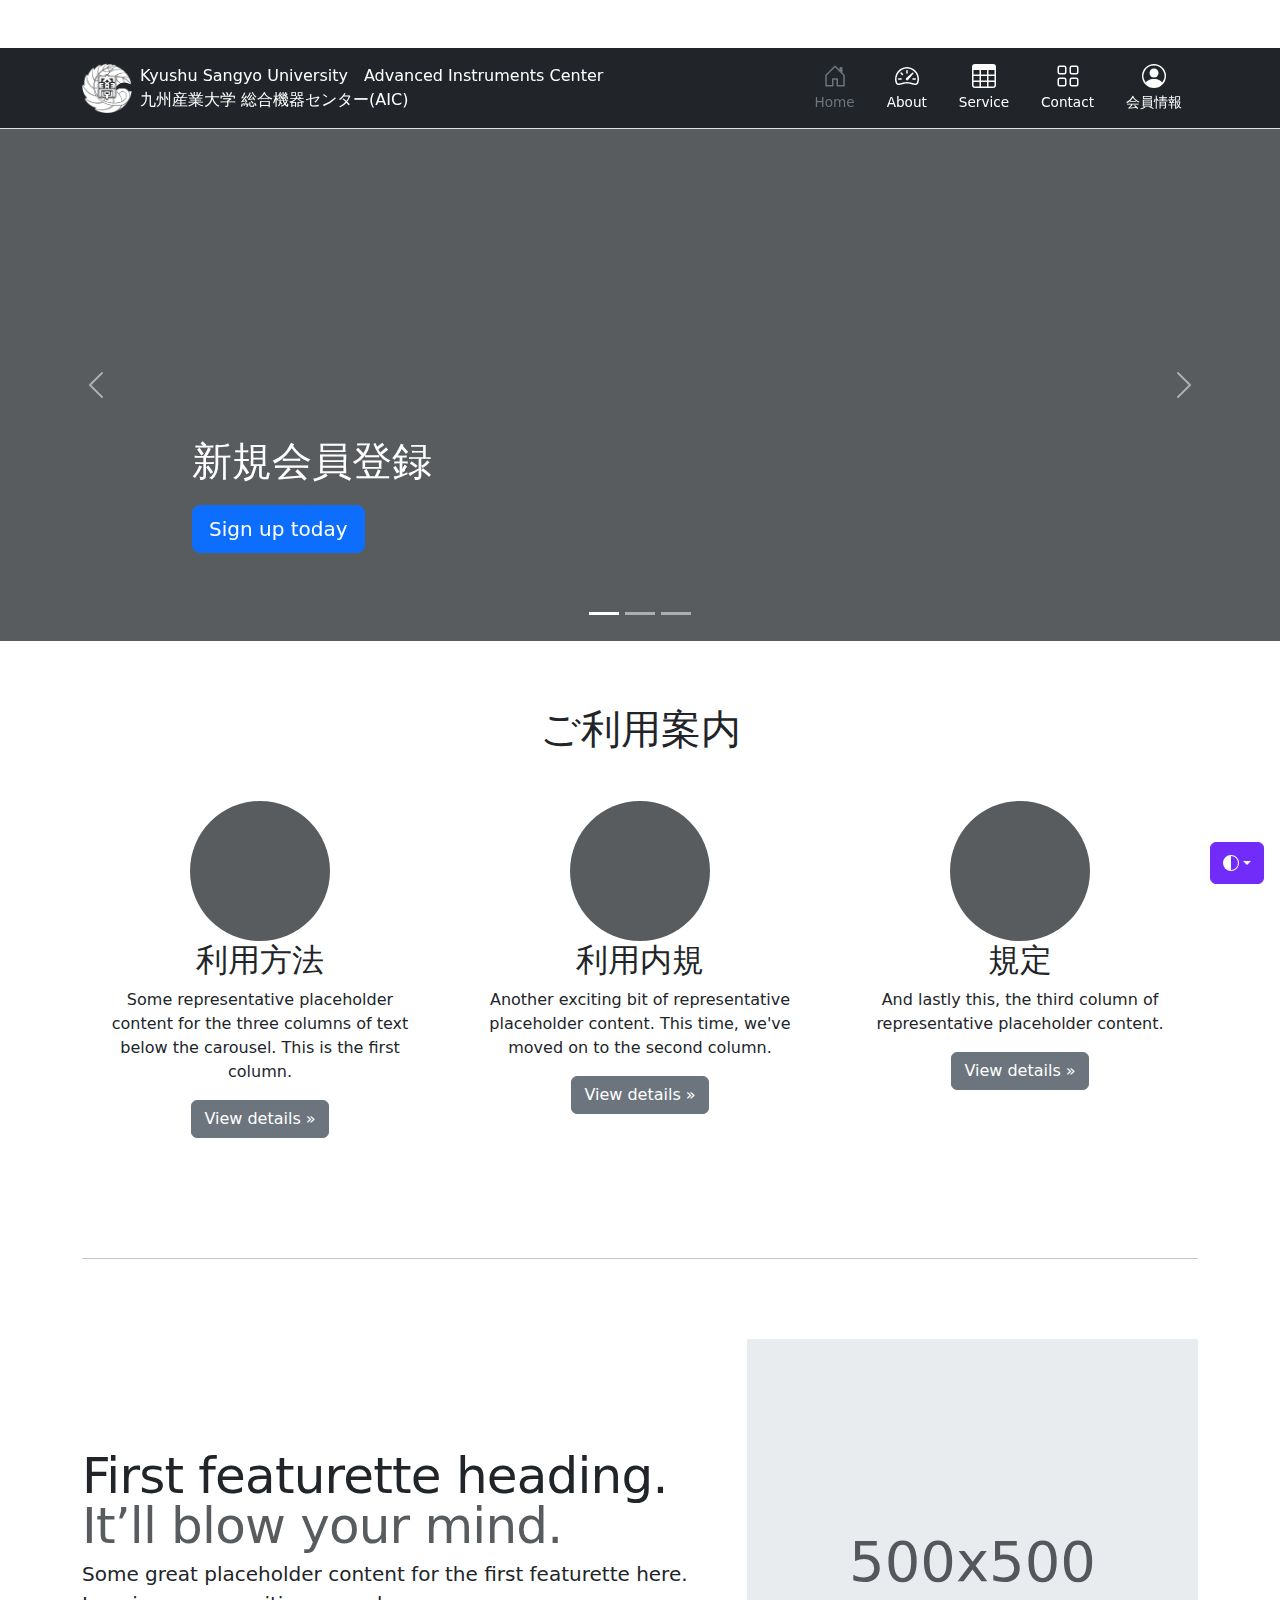
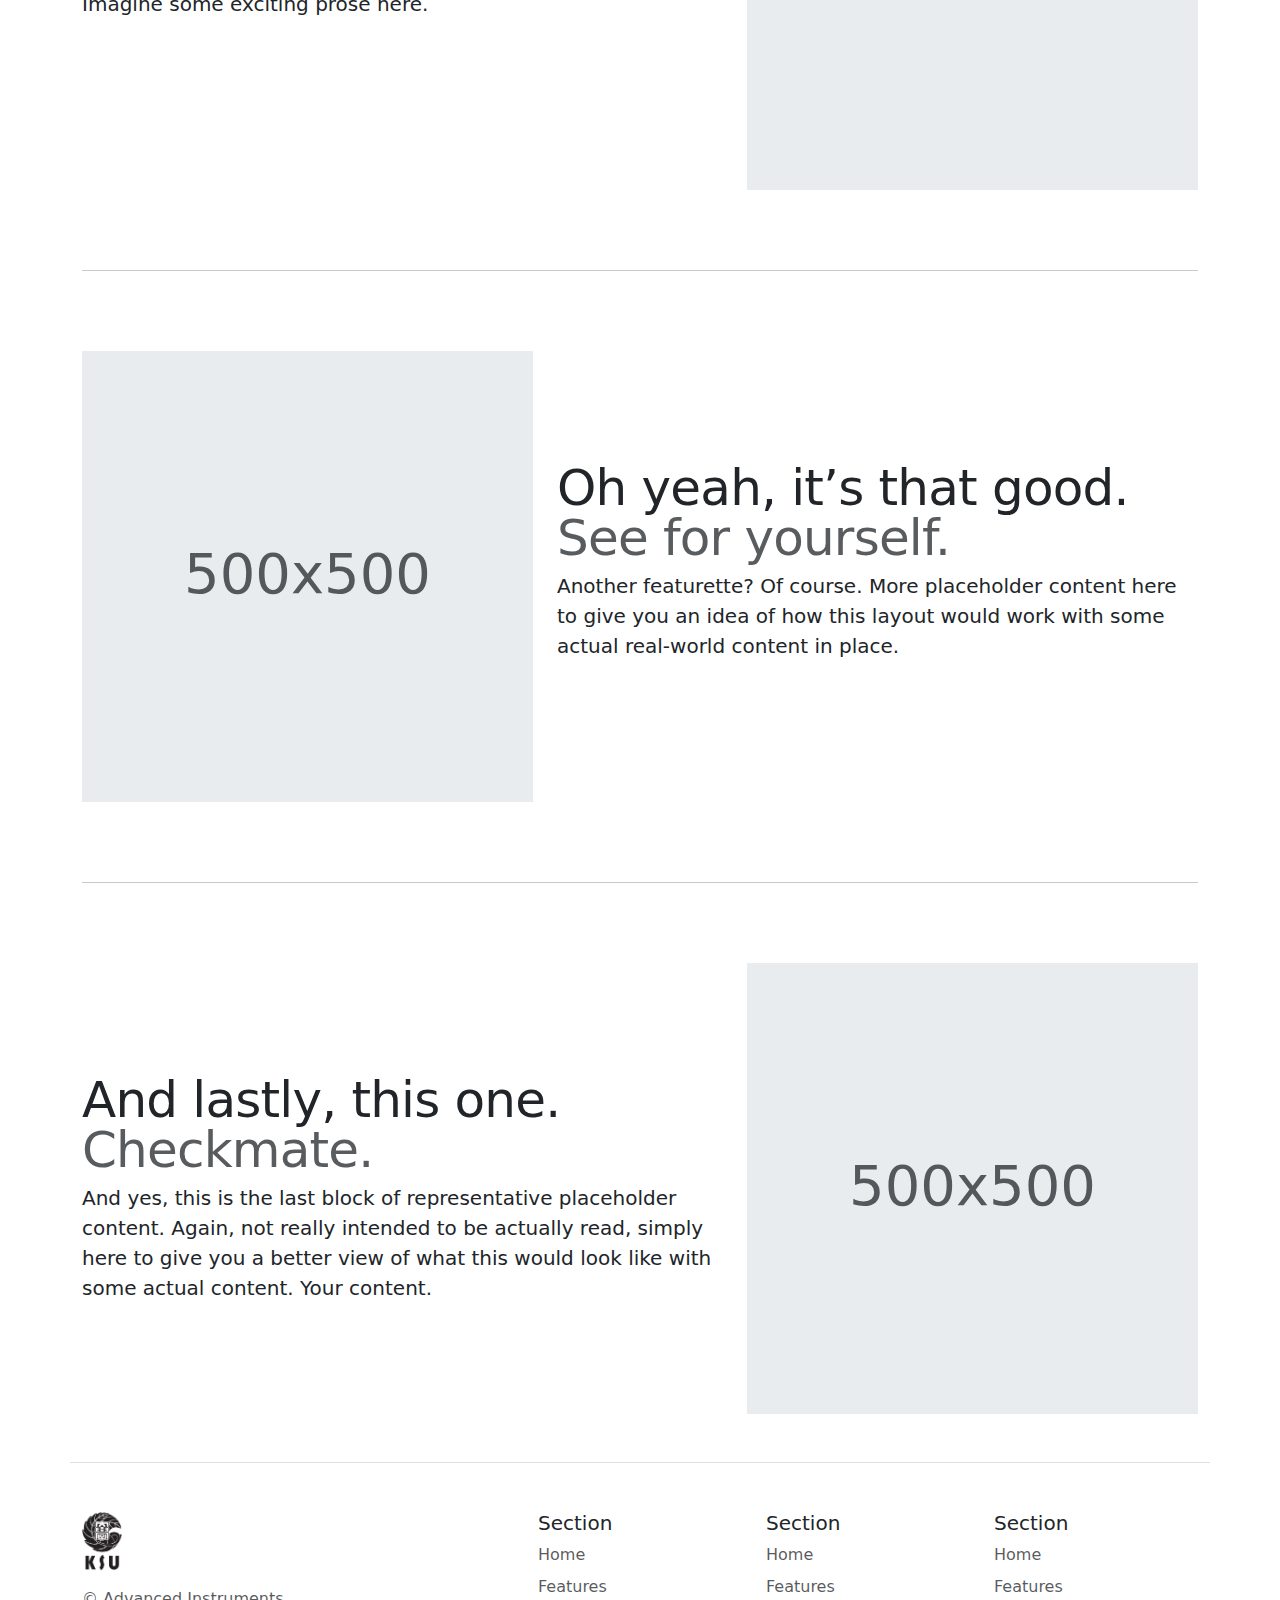
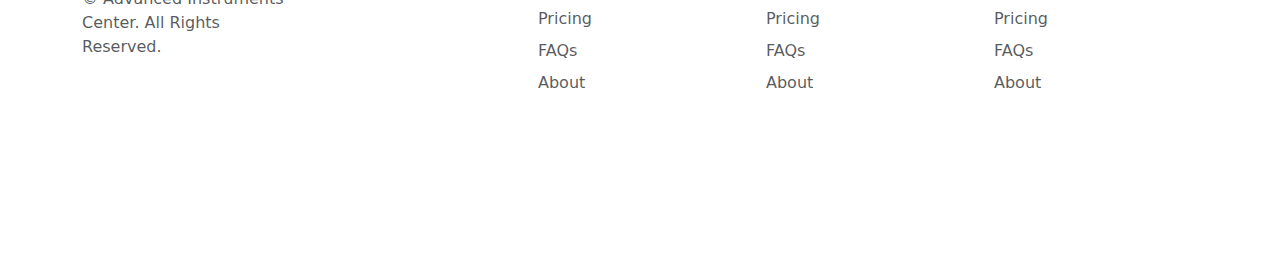
==== commit d196c805: "Update index.html" ====
--- a/bootstrap-5.3.0-examples/src/index.html
+++ b/bootstrap-5.3.0-examples/src/index.html
@@ -223,9 +223,7 @@
         <div class="container">
           <div class="d-flex flex-wrap align-items-center justify-content-center justify-content-lg-start sticky-top">
             <a href="index.html" class="d-flex align-items-center my-2 my-lg-0 me-lg-auto text-white text-decoration-none">
-              <svg class="bi me-2" width="48" height="40" role="img" aria-label="Bootstrap">
-                <use xlink:href="#bootstrap" />
-              </svg>
+              <img src="/bootstrap-5.3.0-examples/img/KSU_logo.png" alt="" class="bi me-2" width="50" height="50">
               Kyushu Sangyo University　Advanced Instruments Center<br>
               九州産業大学 総合機器センター(AIC)
             </a>
@@ -457,9 +455,7 @@
     <footer class="row row-cols-1 row-cols-sm-2 row-cols-md-5 py-5 my-5 border-top">
       <div class="col mb-3">
         <a href="/" class="d-flex align-items-center mb-3 link-body-emphasis text-decoration-none">
-          <svg class="bi me-2" width="40" height="32">
-            <use xlink:href="#bootstrap" />
-          </svg>
+          <img src="/bootstrap-5.3.0-examples/img/KSU_logo1.png" alt="" class="bi me-2" width="40" height="60">
         </a>
         <p class="text-body-secondary">&copy; Advanced Instruments Center. All Rights Reserved.</p>
       </div>
